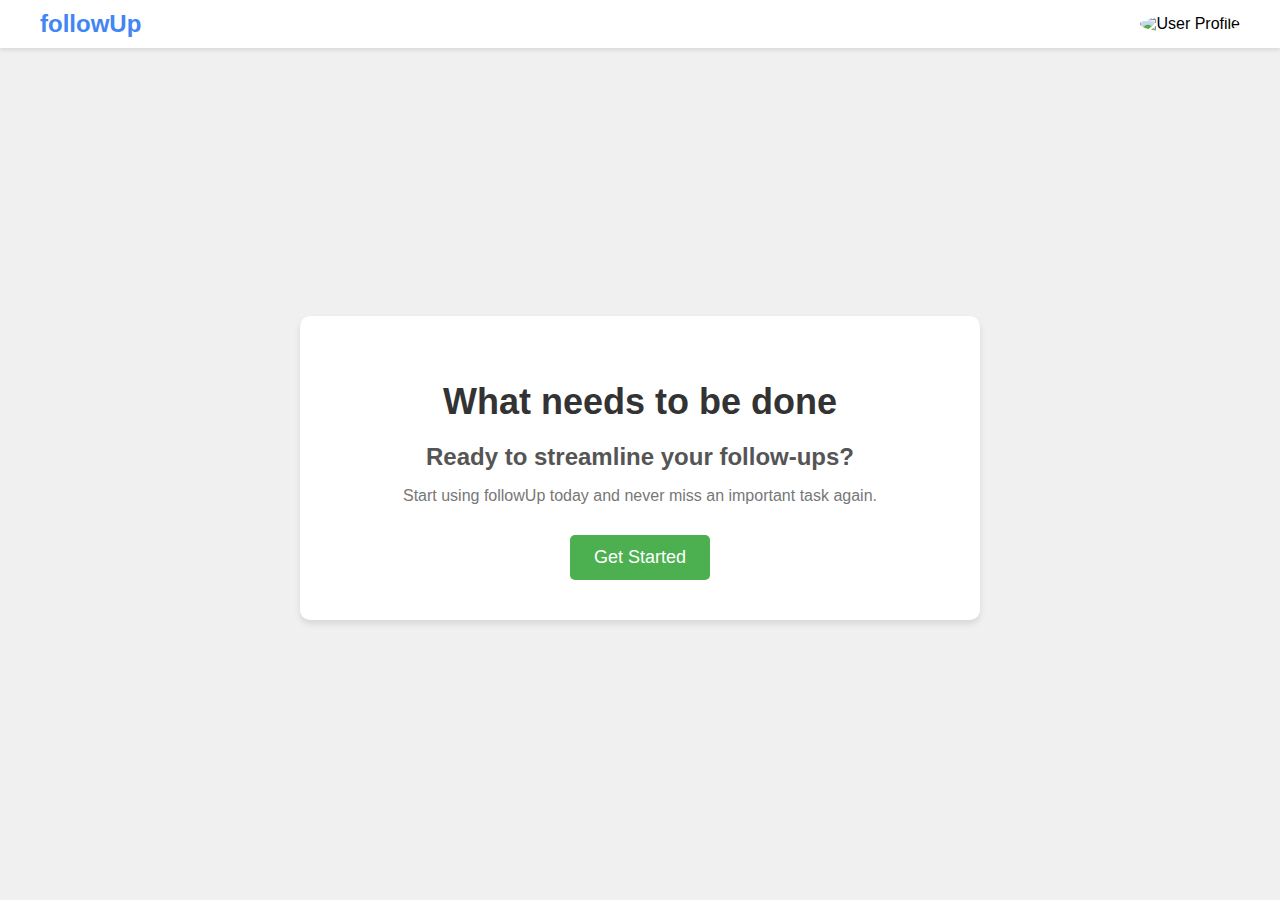
==== index.html @ 4c8eb8f8 "Add files via upload" ====
<!DOCTYPE html>
<html lang="en">
<head>
    <meta charset="UTF-8">
    <meta name="viewport" content="width=device-width, initial-scale=1.0">
    <title>followUp - What needs to be done</title>
    <link rel="stylesheet" href="styles/index.css">
</head>
<body>
    <header>
        <nav class="navbar">
            <div class="branding">
                <a href="index.html">followUp</a>
            </div>
            <div class="user-profile">
                <img src="https://lh3.googleusercontent.com/a/ACg8ocKcbGWCPMhuBIO7dKfRcdoTU032Cxt4-pXLSDFzZ_DLHxt5FAM7yg=s288-c-no" alt="User Profile" />
            </div>
        </nav>
    </header>
    
    <main class="container">
        <div class="content">
            <h1>What needs to be done</h1>
            <h2>Ready to streamline your follow-ups?</h2>
            <p>Start using followUp today and never miss an important task again.</p>
            <a href="pages/task.html" class="cta-button">Get Started</a>
        </div>
    </main>
</body>
</html>
---- styles/index.css ----
body {
    font-family: Arial, sans-serif;
    margin: 0;
    padding: 0;
    background-color: #f0f0f0;
}

header {
    background-color: white;
    box-shadow: 0 2px 4px rgba(0,0,0,0.1);
    width: 100%;
}

.navbar {
    display: flex;
    justify-content: space-between;
    align-items: center;
    padding: 10px 20px;
    max-width: 100%;
    margin: 0 auto;
}

.branding {
    margin-left: 20px;
}

.branding a {
    color: #4285f4;
    font-size: 24px;
    text-decoration: none;
    font-weight: bold;
}

.user-profile {
    margin-right: 20px;
}

.user-profile img {
    width: 40px;
    height: 40px;
    border-radius: 50%;
    object-fit: cover;
}

.container {
    display: flex;
    justify-content: center;
    align-items: center;
    height: calc(100vh - 60px);
    padding: 0 20px;
}

.content {
    text-align: center;
    background-color: white;
    padding: 40px;
    border-radius: 10px;
    box-shadow: 0 4px 6px rgba(0, 0, 0, 0.1);
    max-width: 600px;
    width: 100%;
}

h1 {
    color: #333;
    font-size: 36px;
    margin-bottom: 20px;
}

h2 {
    color: #555;
    font-size: 24px;
    margin-bottom: 10px;
}

p {
    color: #777;
    margin-bottom: 30px;
}

.cta-button {
    display: inline-block;
    background-color: #4CAF50;
    color: white;
    text-decoration: none;
    padding: 12px 24px;
    font-size: 18px;
    border-radius: 5px;
    transition: background-color 0.3s ease;
}

.cta-button:hover {
    background-color: #45a049;
}

.btn {
    display: inline-block;
    padding: 10px 20px;
    font-size: 18px;
    color: #fff;
    background-color: #4285F4;
    border: none;
    border-radius: 5px;
    cursor: pointer;
    text-decoration: none;
    transition: background-color 0.3s;
}

.btn:hover {
    background-color: #3367D6;
}
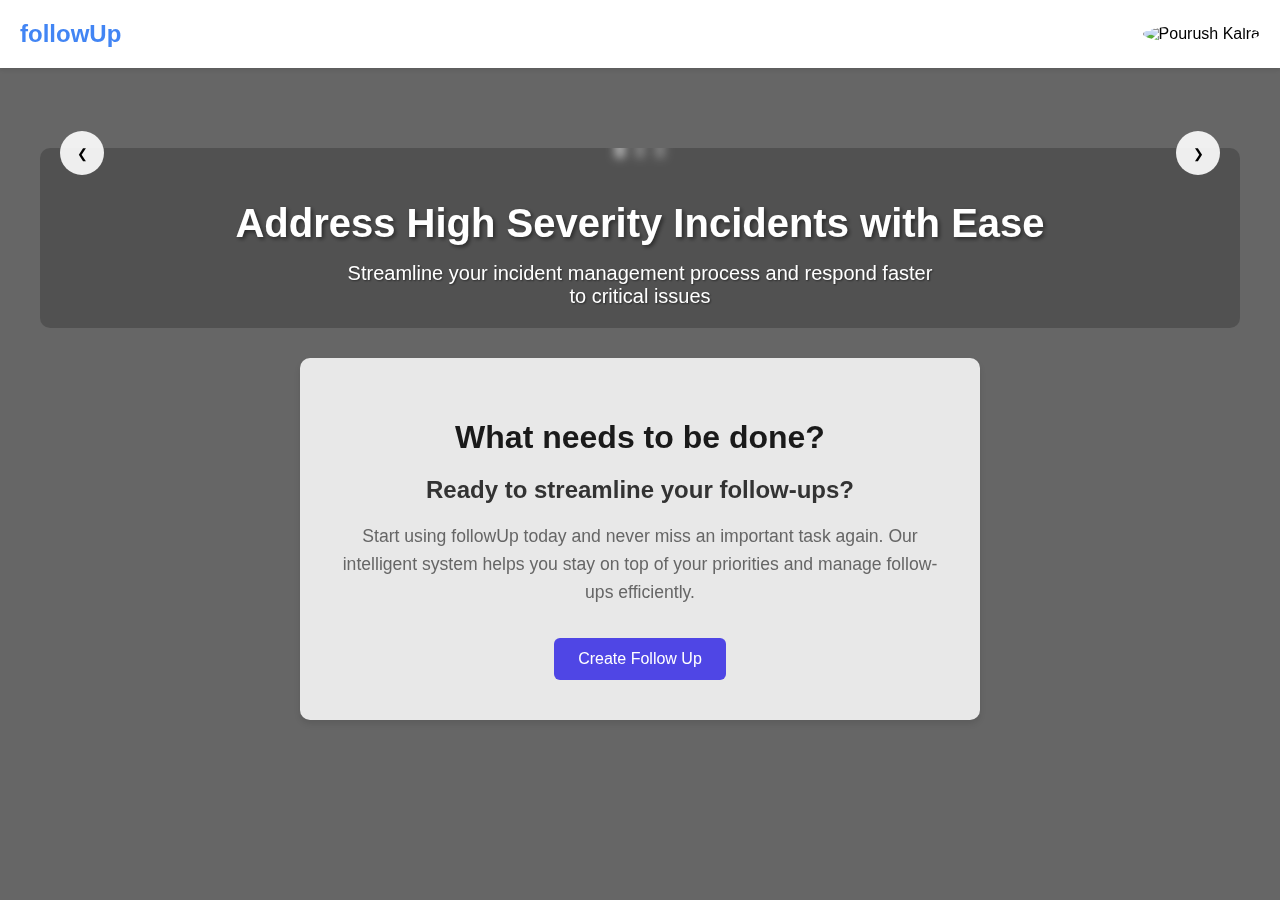
==== commit 0cdef573: "Changed the index page" ====
--- a/index.html
+++ b/index.html
@@ -8,23 +8,98 @@
 </head>
 <body>
     <header>
-        <nav class="navbar">
-            <div class="branding">
-                <a href="index.html">followUp</a>
+        <div class="branding"><a href="index.html">followUp</a></div>
+        <div class="user-profile">
+            <img src="https://lh3.googleusercontent.com/a/ACg8ocKcbGWCPMhuBIO7dKfRcdoTU032Cxt4-pXLSDFzZ_DLHxt5FAM7yg=s288-c-no" alt="Pourush Kalra" title="Pourush Kalra">
+        </div>
+    </header>
+
+    <div class="carousel-container">
+        <div class="carousel">
+            <div class="carousel-slide active">
+                <div class="carousel-content">
+                    <h2>Address High Severity Incidents with Ease</h2>
+                    <p>Streamline your incident management process and respond faster to critical issues</p>
+                </div>
             </div>
-            <div class="user-profile">
-                <img src="https://lh3.googleusercontent.com/a/ACg8ocKcbGWCPMhuBIO7dKfRcdoTU032Cxt4-pXLSDFzZ_DLHxt5FAM7yg=s288-c-no" alt="User Profile" />
+            <div class="carousel-slide">
+                <div class="carousel-content">
+                    <h2>Automate Your Follow-ups</h2>
+                    <p>Save hours each week by eliminating manual email follow-ups and reminders</p>
+                </div>
             </div>
-        </nav>
-    </header>
-    
+            <div class="carousel-slide">
+                <div class="carousel-content">
+                    <h2>Stay On Top of Your Tasks</h2>
+                    <p>Keep your team organized and focused with smart task management</p>
+                </div>
+            </div>
+            <button class="carousel-button prev">&#10094;</button>
+            <button class="carousel-button next">&#10095;</button>
+            <div class="carousel-dots"></div>
+        </div>
+    </div>
+
     <main class="container">
         <div class="content">
-            <h1>What needs to be done</h1>
+            <h1>What needs to be done?</h1>
             <h2>Ready to streamline your follow-ups?</h2>
-            <p>Start using followUp today and never miss an important task again.</p>
-            <a href="pages/task.html" class="cta-button">Get Started</a>
+            <p>Start using followUp today and never miss an important task again. Our intelligent system helps you stay on top of your priorities and manage follow-ups efficiently.</p>
+            <a href="pages/task.html" class="cta-button">Create Follow Up</a>
         </div>
     </main>
+
+    <script>
+        document.addEventListener('DOMContentLoaded', function() {
+            const backgrounds = [
+                'url("https://images.unsplash.com/photo-1497215728101-856f4ea42174?auto=format&fit=crop&q=80")',
+                'url("https://images.unsplash.com/photo-1486406146926-c627a92ad1ab?auto=format&fit=crop&q=80")',
+                'url("https://images.unsplash.com/photo-1486406146926-c627a92ad1ab?auto=format&fit=crop&q=80")'
+            ];
+            
+            let currentSlide = 0;
+            const slides = document.querySelectorAll('.carousel-slide');
+            const dotsContainer = document.querySelector('.carousel-dots');
+            
+            // Create dots
+            slides.forEach((_, idx) => {
+                const dot = document.createElement('span');
+                dot.classList.add('dot');
+                if (idx === 0) dot.classList.add('active');
+                dot.addEventListener('click', () => goToSlide(idx));
+                dotsContainer.appendChild(dot);
+            });
+
+            function updateSlides(newSlide) {
+                // Update slides
+                slides.forEach(slide => slide.classList.remove('active'));
+                slides[newSlide].classList.add('active');
+                
+                // Update background
+                document.body.style.background = backgrounds[newSlide];
+                document.body.style.backgroundSize = 'cover';
+                document.body.style.backgroundPosition = 'center';
+                
+                // Update dots
+                document.querySelectorAll('.dot').forEach((dot, idx) => {
+                    dot.classList.toggle('active', idx === newSlide);
+                });
+            }
+
+            function goToSlide(n) {
+                currentSlide = (n + slides.length) % slides.length;
+                updateSlides(currentSlide);
+            }
+
+            document.querySelector('.prev').addEventListener('click', () => goToSlide(currentSlide - 1));
+            document.querySelector('.next').addEventListener('click', () => goToSlide(currentSlide + 1));
+
+            // Auto-advance slides every 5 seconds
+            setInterval(() => goToSlide(currentSlide + 1), 5000);
+            
+            // Initialize first background
+            updateSlides(0);
+        });
+    </script>
 </body>
-</html>
+</html>--- a/styles/index.css
+++ b/styles/index.css
@@ -2,109 +2,186 @@
     font-family: Arial, sans-serif;
     margin: 0;
     padding: 0;
-    background-color: #f0f0f0;
+    min-height: 100vh;
+    transition: background 0.5s ease-in-out;
+    position: relative;
+}
+
+/* Add a dark overlay to the body */
+body::before {
+    content: '';
+    position: fixed;
+    top: 0;
+    left: 0;
+    right: 0;
+    bottom: 0;
+    background: rgba(0, 0, 0, 0.6);
+    z-index: 1;
 }
 
 header {
-    background-color: white;
-    box-shadow: 0 2px 4px rgba(0,0,0,0.1);
-    width: 100%;
-}
-
-.navbar {
     display: flex;
     justify-content: space-between;
     align-items: center;
-    padding: 10px 20px;
-    max-width: 100%;
-    margin: 0 auto;
+    padding: 20px;
+    background-color: #fff;
+    box-shadow: 0 2px 4px rgba(0,0,0,0.1);
+    position: relative;
+    z-index: 2;
 }
 
 .branding {
-    margin-left: 20px;
+    font-size: 24px;
+    font-weight: bold;
+    color: #4285F4;
 }
 
 .branding a {
-    color: #4285f4;
-    font-size: 24px;
     text-decoration: none;
-    font-weight: bold;
-}
-
-.user-profile {
-    margin-right: 20px;
+    color: inherit;
 }
 
 .user-profile img {
     width: 40px;
     height: 40px;
     border-radius: 50%;
-    object-fit: cover;
+    cursor: pointer;
+    border: none;
 }
 
+/* Carousel styles */
+.carousel-container {
+    position: relative;
+    z-index: 2;
+    padding: 60px 20px;
+    margin-bottom: 40px;
+}
+
+.carousel {
+    max-width: 1200px;
+    margin: 0 auto;
+    position: relative;
+}
+
+.carousel-slide {
+    opacity: 0;
+    transition: opacity 0.5s ease-in-out;
+    position: absolute;
+    width: 100%;
+}
+
+.carousel-slide.active {
+    opacity: 1;
+}
+
+.carousel-content {
+    text-align: center;
+    color: white;
+    padding: 20px;
+    background: rgba(0, 0, 0, 0.2);
+    border-radius: 10px;
+    backdrop-filter: blur(5px);
+}
+
+.carousel-content h2 {
+    font-size: 2.5rem;
+    margin-bottom: 1rem;
+    text-shadow: 2px 2px 4px rgba(0, 0, 0, 0.5);
+}
+
+.carousel-content p {
+    font-size: 1.25rem;
+    max-width: 600px;
+    margin: 0 auto;
+    text-shadow: 1px 1px 2px rgba(0, 0, 0, 0.5);
+}
+
+/* Main container styles */
 .container {
-    display: flex;
-    justify-content: center;
-    align-items: center;
-    height: calc(100vh - 60px);
-    padding: 0 20px;
+    position: relative;
+    z-index: 2;
+    padding: 20px;
+    margin-top: 120px;
 }
 
 .content {
-    text-align: center;
-    background-color: white;
+    background: rgba(255, 255, 255, 0.85);
+    backdrop-filter: blur(10px);
     padding: 40px;
     border-radius: 10px;
+    max-width: 600px;
+    margin: 0 auto;
     box-shadow: 0 4px 6px rgba(0, 0, 0, 0.1);
-    max-width: 600px;
-    width: 100%;
+    text-align: center;
 }
 
-h1 {
-    color: #333;
-    font-size: 36px;
-    margin-bottom: 20px;
+.content h1 {
+    font-size: 2rem;
+    color: #1a1a1a;
+    margin-bottom: 1rem;
 }
 
-h2 {
-    color: #555;
-    font-size: 24px;
-    margin-bottom: 10px;
+.content h2 {
+    font-size: 1.5rem;
+    color: #333;
+    margin-bottom: 1rem;
 }
 
-p {
-    color: #777;
-    margin-bottom: 30px;
+.content p {
+    font-size: 1.1rem;
+    color: #666;
+    margin-bottom: 2rem;
+    line-height: 1.6;
 }
 
+/* Style the CTA button */
 .cta-button {
     display: inline-block;
-    background-color: #4CAF50;
+    padding: 12px 24px;
+    background-color: #4F46E5;
     color: white;
     text-decoration: none;
-    padding: 12px 24px;
-    font-size: 18px;
-    border-radius: 5px;
+    border-radius: 6px;
+    font-weight: 500;
     transition: background-color 0.3s ease;
 }
 
 .cta-button:hover {
-    background-color: #45a049;
+    background-color: #4338CA;
 }
 
-.btn {
-    display: inline-block;
-    padding: 10px 20px;
-    font-size: 18px;
-    color: #fff;
-    background-color: #4285F4;
+/* Navigation controls */
+.carousel-button {
+    position: absolute;
+    top: 50%;
+    transform: translateY(-50%);
+    background: rgba(255, 255, 255, 0.9);
     border: none;
-    border-radius: 5px;
+    width: 44px;
+    height: 44px;
+    border-radius: 50%;
     cursor: pointer;
-    text-decoration: none;
-    transition: background-color 0.3s;
+    z-index: 3;
 }
 
-.btn:hover {
-    background-color: #3367D6;
+.prev { left: 20px; }
+.next { right: 20px; }
+
+.carousel-dots {
+    display: flex;
+    justify-content: center;
+    gap: 10px;
+    margin-top: 20px;
 }
+
+.dot {
+    width: 10px;
+    height: 10px;
+    border-radius: 50%;
+    background: rgba(255, 255, 255, 0.5);
+    cursor: pointer;
+}
+
+.dot.active {
+    background: white;
+}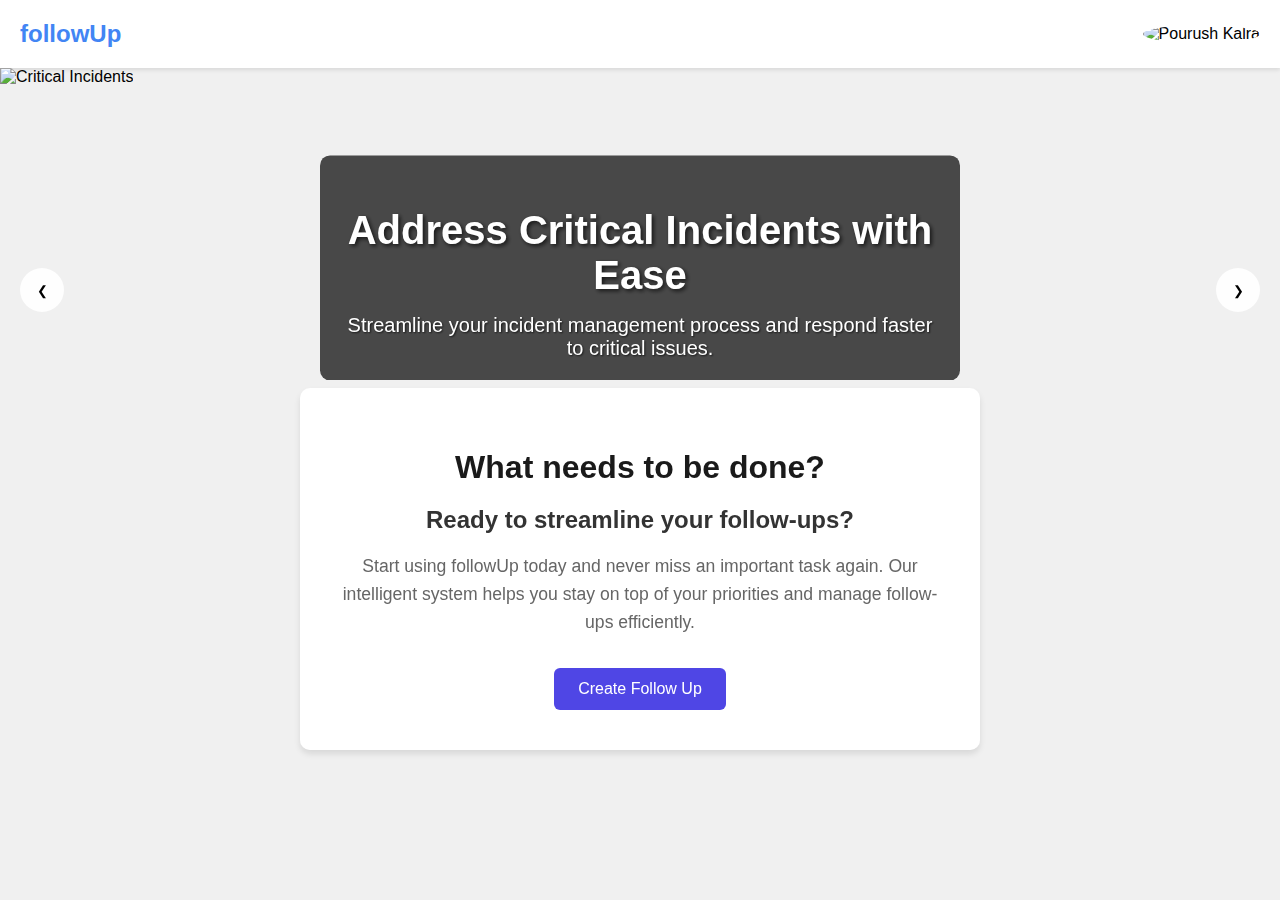
==== commit badf9edb: "Changed the carousel on index" ====
--- a/index.html
+++ b/index.html
@@ -18,21 +18,24 @@
         <div class="carousel">
             <div class="carousel-slide active">
                 <div class="carousel-content">
-                    <h2>Address High Severity Incidents with Ease</h2>
-                    <p>Streamline your incident management process and respond faster to critical issues</p>
+                    <h2>Address Critical Incidents with Ease</h2>
+                    <p>Streamline your incident management process and respond faster to critical issues.</p>
                 </div>
+                <img src="https://images.unsplash.com/photo-1506748686214-e9df14d4d9d0?crop=entropy&cs=tinysrgb&fit=max&fm=jpg&ixid=MnwzNjUyOXwwfDF8c2VhcmNofDF8fGluY2lkZW50JTIwbWFuYWdlbWVudHxlbnwwfHx8fDE2ODI3MjY0Mjg&ixlib=rb-4.0.3&q=80&w=1080" alt="Critical Incidents">
             </div>
             <div class="carousel-slide">
                 <div class="carousel-content">
                     <h2>Automate Your Follow-ups</h2>
-                    <p>Save hours each week by eliminating manual email follow-ups and reminders</p>
+                    <p>Save time and reduce manual effort by automating your follow-up processes.</p>
                 </div>
+                <img src="https://clockify.me/assets/images/productivity-statistics-cover-2023.png" alt="Automate Follow-ups">
             </div>
             <div class="carousel-slide">
                 <div class="carousel-content">
-                    <h2>Stay On Top of Your Tasks</h2>
-                    <p>Keep your team organized and focused with smart task management</p>
+                    <h2>Stay Organized and Efficient</h2>
+                    <p>Keep your tasks and priorities in check with our intuitive management system.</p>
                 </div>
+                <img src="https://atlassianblog.wpengine.com/wp-content/uploads/2023/03/1231_atlassian_10-ways-to-boost-your-productivity-at-work_1120x545@2x-1560x760.jpg" alt="Stay Organized">
             </div>
             <button class="carousel-button prev">&#10094;</button>
             <button class="carousel-button next">&#10095;</button>
@@ -51,54 +54,34 @@
 
     <script>
         document.addEventListener('DOMContentLoaded', function() {
-            const backgrounds = [
-                'url("https://images.unsplash.com/photo-1497215728101-856f4ea42174?auto=format&fit=crop&q=80")',
-                'url("https://images.unsplash.com/photo-1486406146926-c627a92ad1ab?auto=format&fit=crop&q=80")',
-                'url("https://images.unsplash.com/photo-1486406146926-c627a92ad1ab?auto=format&fit=crop&q=80")'
-            ];
-            
             let currentSlide = 0;
             const slides = document.querySelectorAll('.carousel-slide');
-            const dotsContainer = document.querySelector('.carousel-dots');
-            
-            // Create dots
-            slides.forEach((_, idx) => {
-                const dot = document.createElement('span');
-                dot.classList.add('dot');
-                if (idx === 0) dot.classList.add('active');
-                dot.addEventListener('click', () => goToSlide(idx));
-                dotsContainer.appendChild(dot);
-            });
+            const totalSlides = slides.length;
 
-            function updateSlides(newSlide) {
-                // Update slides
-                slides.forEach(slide => slide.classList.remove('active'));
-                slides[newSlide].classList.add('active');
-                
-                // Update background
-                document.body.style.background = backgrounds[newSlide];
-                document.body.style.backgroundSize = 'cover';
-                document.body.style.backgroundPosition = 'center';
-                
-                // Update dots
-                document.querySelectorAll('.dot').forEach((dot, idx) => {
-                    dot.classList.toggle('active', idx === newSlide);
+            function showSlide(index) {
+                slides.forEach((slide, i) => {
+                    slide.style.opacity = (i === index) ? '1' : '0';
                 });
             }
 
-            function goToSlide(n) {
-                currentSlide = (n + slides.length) % slides.length;
-                updateSlides(currentSlide);
+            function nextSlide() {
+                currentSlide = (currentSlide + 1) % totalSlides;
+                showSlide(currentSlide);
             }
 
-            document.querySelector('.prev').addEventListener('click', () => goToSlide(currentSlide - 1));
-            document.querySelector('.next').addEventListener('click', () => goToSlide(currentSlide + 1));
+            function prevSlide() {
+                currentSlide = (currentSlide - 1 + totalSlides) % totalSlides;
+                showSlide(currentSlide);
+            }
 
+            document.querySelector('.next').addEventListener('click', nextSlide);
+            document.querySelector('.prev').addEventListener('click', prevSlide);
+
+            // Show the first slide
+            showSlide(currentSlide);
+            
             // Auto-advance slides every 5 seconds
-            setInterval(() => goToSlide(currentSlide + 1), 5000);
-            
-            // Initialize first background
-            updateSlides(0);
+            setInterval(nextSlide, 5000);
         });
     </script>
 </body>
--- a/styles/index.css
+++ b/styles/index.css
@@ -1,22 +1,7 @@
 body {
     font-family: Arial, sans-serif;
+    background-color: #f0f0f0;
     margin: 0;
-    padding: 0;
-    min-height: 100vh;
-    transition: background 0.5s ease-in-out;
-    position: relative;
-}
-
-/* Add a dark overlay to the body */
-body::before {
-    content: '';
-    position: fixed;
-    top: 0;
-    left: 0;
-    right: 0;
-    bottom: 0;
-    background: rgba(0, 0, 0, 0.6);
-    z-index: 1;
 }
 
 header {
@@ -26,8 +11,7 @@
     padding: 20px;
     background-color: #fff;
     box-shadow: 0 2px 4px rgba(0,0,0,0.1);
-    position: relative;
-    z-index: 2;
+    margin-bottom: 0;
 }
 
 .branding {
@@ -49,64 +33,17 @@
     border: none;
 }
 
-/* Carousel styles */
-.carousel-container {
-    position: relative;
-    z-index: 2;
-    padding: 60px 20px;
-    margin-bottom: 40px;
-}
-
-.carousel {
-    max-width: 1200px;
-    margin: 0 auto;
-    position: relative;
-}
-
-.carousel-slide {
-    opacity: 0;
-    transition: opacity 0.5s ease-in-out;
-    position: absolute;
-    width: 100%;
-}
-
-.carousel-slide.active {
-    opacity: 1;
-}
-
-.carousel-content {
-    text-align: center;
-    color: white;
-    padding: 20px;
-    background: rgba(0, 0, 0, 0.2);
-    border-radius: 10px;
-    backdrop-filter: blur(5px);
-}
-
-.carousel-content h2 {
-    font-size: 2.5rem;
-    margin-bottom: 1rem;
-    text-shadow: 2px 2px 4px rgba(0, 0, 0, 0.5);
-}
-
-.carousel-content p {
-    font-size: 1.25rem;
-    max-width: 600px;
-    margin: 0 auto;
-    text-shadow: 1px 1px 2px rgba(0, 0, 0, 0.5);
-}
-
 /* Main container styles */
 .container {
     position: relative;
     z-index: 2;
     padding: 20px;
-    margin-top: 120px;
+    margin-top: 300px;
 }
 
 .content {
-    background: rgba(255, 255, 255, 0.85);
-    backdrop-filter: blur(10px);
+    background: rgba(255, 255, 255, 0.95);
+    backdrop-filter: blur(8px);
     padding: 40px;
     border-radius: 10px;
     max-width: 600px;
@@ -154,7 +91,7 @@
 .carousel-button {
     position: absolute;
     top: 50%;
-    transform: translateY(-50%);
+    transform: translate(0%, 200px);
     background: rgba(255, 255, 255, 0.9);
     border: none;
     width: 44px;
@@ -170,8 +107,8 @@
 .carousel-dots {
     display: flex;
     justify-content: center;
-    gap: 10px;
-    margin-top: 20px;
+    gap: 100px;
+    /* margin-top: 200px; */
 }
 
 .dot {
@@ -184,4 +121,62 @@
 
 .dot.active {
     background: white;
+}
+
+
+.carousel-container {
+    position: relative;
+    z-index: 2;
+    padding: 0; /* Remove padding for a full-width effect */
+    margin: 0; /* Remove margin to eliminate gap */
+}
+
+.carousel {
+    max-width: 100%; /* Full width */
+    margin: 0 auto; /* Center the carousel */
+}
+
+.carousel-slide {
+    opacity: 0;
+    transition: opacity 0.5s ease-in-out;
+    position: absolute;
+    width: 100%;
+    height: 400px; /* Set a fixed height for the carousel */
+    overflow: hidden; /* Prevent overflow */
+}
+
+.carousel-slide img {
+    width: 100%; /* Make images full width */
+    height: 100%; /* Make images full height */
+    object-fit: cover; /* Ensure images cover the area without distortion */
+}
+
+.carousel-slide.active {
+    opacity: 1;
+}
+
+.carousel-content {
+    text-align: center;
+    color: white;
+    padding: 20px;
+    background: rgba(0, 0, 0, 0.7); /* Darker background for better contrast */
+    border-radius: 10px;
+    backdrop-filter: blur(5px);
+    position: absolute; /* Position content absolutely within the slide */
+    top: 50%; /* Center vertically */
+    left: 50%; /* Center horizontally */
+    transform: translate(-50%, -50%); /* Adjust for centering */
+}
+
+.carousel-content h2 {
+    font-size: 2.5rem;
+    margin-bottom: 1rem;
+    text-shadow: 2px 2px 4px rgba(0, 0, 0, 0.7); /* Stronger shadow for better readability */
+}
+
+.carousel-content p {
+    font-size: 1.25rem;
+    max-width: 600px;
+    margin: 0 auto;
+    text-shadow: 1px 1px 2px rgba(0, 0, 0, 0.7); /* Stronger shadow for better readability */
 }